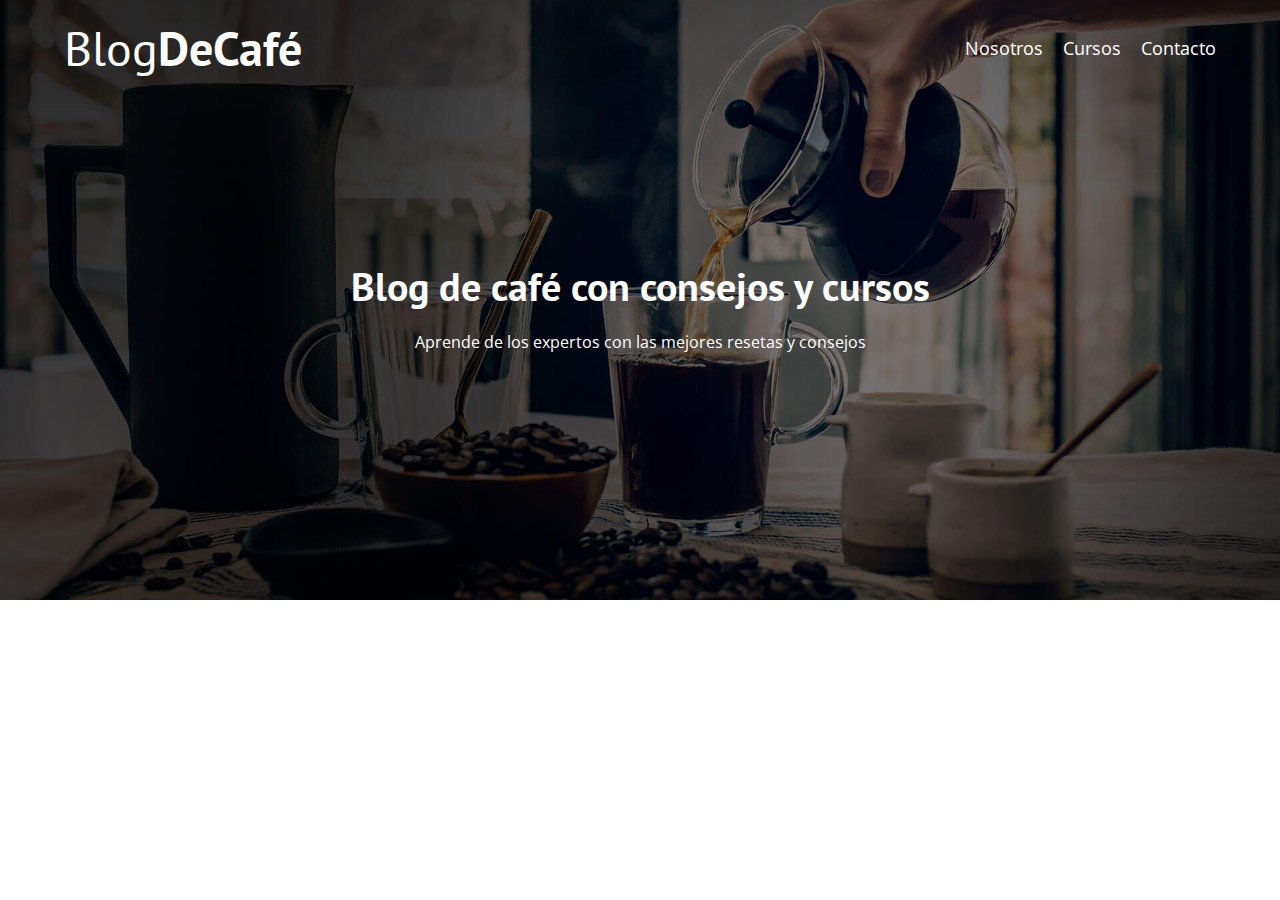
==== index.html @ f6f4132a "Agregado el header" ====
<!DOCTYPE html>
<html lang="es">
<head>
    <meta charset="UTF-8">
    <meta name="viewport" content="width=device-width, initial-scale=1.0">
    <link rel="stylesheet" href="css/normalize.css">
    <link rel="preconnect" href="https://fonts.googleapis.com">
    <link rel="preconnect" href="https://fonts.gstatic.com" crossorigin>
    <link href="https://fonts.googleapis.com/css2?family=Open+Sans&family=PT+Sans:wght@400;700&display=swap" rel="stylesheet">
    <link rel="stylesheet" href="css/style.css">
    <title>Blog de Cafe</title>
</head>
<body>
    
    <header class="header">

        <div class="contenedor">
            <div class="barra">
                <a class="logo" href="index.html">
                    <h1 class="logo__nombre no-margin centrar-texto">Blog<span class="logo__bold">DeCafé</span></h1>
                </a>

                <nav class="navegacion">
                    <a href="nosotros.html" class="navegacion__enlace">Nosotros</a>
                    <a href="cursos.html" class="navegacion__enlace">Cursos</a>
                    <a href="contacto.html" class="navegacion__enlace">Contacto</a>
                </nav>
            </div>
        </div>


        <div class="header__texto">
            <h2 class="no-margin">Blog de café con consejos y cursos</h2>
            <p class="no-margin">Aprende de los expertos con las mejores resetas y consejos</p>
        </div>
    </header>

</body>
</html>
---- css/style.css ----
:root {
    --fuenteHeading: 'PT Sans', sans-serif;
    --fuenteParrafo: 'Open Sans', sans-serif;

    --primario: #78403C;
    --blanco: #FFFFFF;
    --negro: #000000;
}


html {
    box-sizing: border-box;
    font-size: 62.5%;  /* 1 rem = 10px */
}
*, *:before, *:after {
    box-sizing: inherit;
}
body {
    font-family: var(--fuenteParrafo);
    font-size: 1.6rem;
    line-height: 2;
}


/** Globales **/

.contenedor {
    max-width: 120rem;
    width: 90%;
    margin: 0 auto;
}
a {
    text-decoration: none;
}
h1, h2, h3 {
    font-family: var(--fuenteHeading);
}
h1 {
    font-size: 4.8rem;
}
h2 {
    font-size: 4rem;
}
h3 {
    font-size: 3.2rem;
}
h4 {
    font-size: 2.8rem;
}
img {
    max-width: 100%;
}


/** Utilidades **/

.no-margin{
    margin: 0;
}
.no-padding{
    padding: 0;
}
.centrar-texto {
    text-align: center;
}


/** Header **/

.header {
    background-image: url(../img/banner.jpg);
    background-position: center center;
    background-repeat: no-repeat;
    background-size: cover;
    height: 60rem;
}
.header__texto {
    text-align: center;
    color: var(--blanco);
    margin-top: 5rem;
}

@media (min-width: 768px) {
    .header__texto {
        margin-top: 15rem;
    }
}

@media (min-width: 768px) {
    .barra {
        display: flex;
        justify-content: space-between;
        align-items: center;
    }
}

.logo {
    color: var(--blanco);
}
.logo__nombre {
    font-weight: 400;
}
.logo__bold {
    font-weight: bold;
}

@media (min-width: 768px) {
    .navegacion {
        display: flex;
        gap: 2rem;
    }
}
    

.navegacion__enlace {
    display: block;
    text-align: center;
    font-size: 1.8rem;
    color: var(--blanco);
}
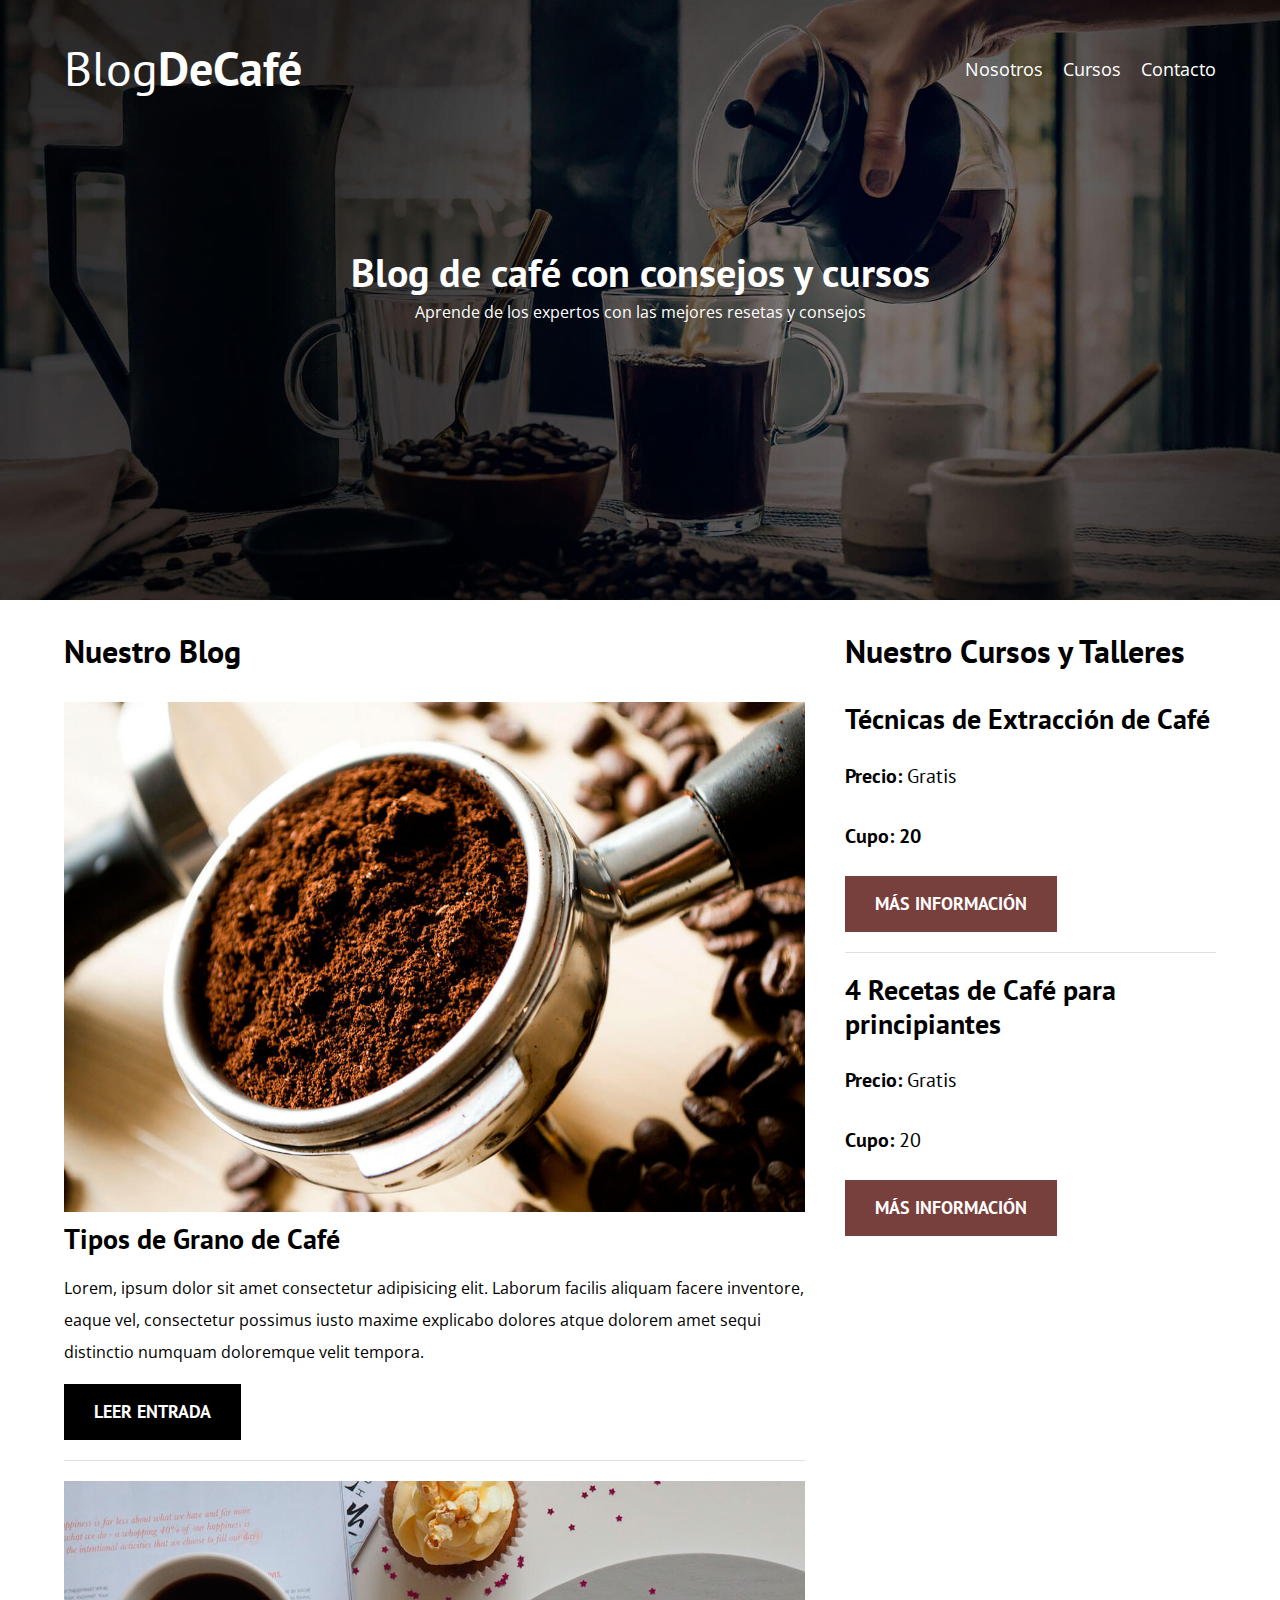
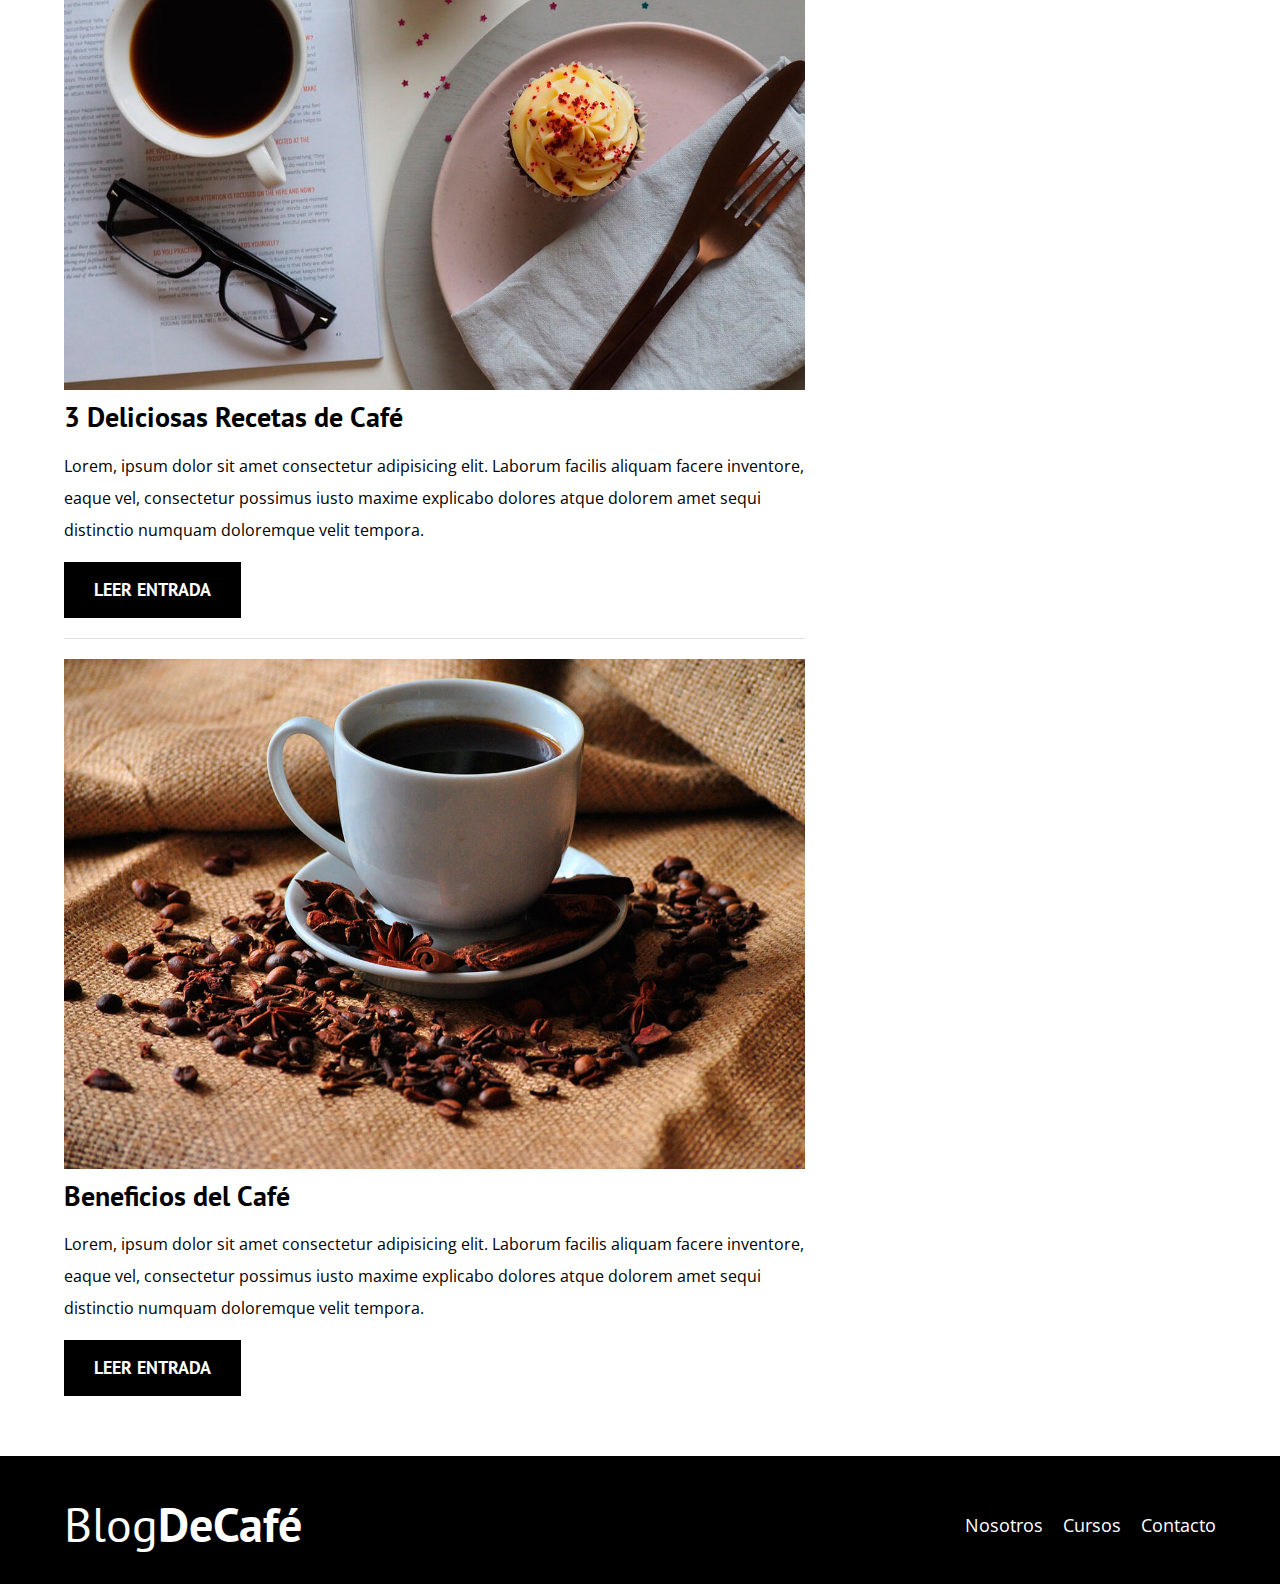
==== commit 2a5e355b: "Terminado pagina principal" ====
--- a/index.html
+++ b/index.html
@@ -13,7 +13,6 @@
 <body>
     
     <header class="header">
-
         <div class="contenedor">
             <div class="barra">
                 <a class="logo" href="index.html">
@@ -28,12 +27,96 @@
             </div>
         </div>
 
-
         <div class="header__texto">
             <h2 class="no-margin">Blog de café con consejos y cursos</h2>
             <p class="no-margin">Aprende de los expertos con las mejores resetas y consejos</p>
         </div>
     </header>
 
+    <div class="contenedor contenido-principal">
+        <main class="blog">
+            <h3>Nuestro Blog</h3>
+
+            <article class="entrada">
+                <div class="entrada__imagen">
+                    <img src="img/blog1.jpg" alt="imagen blog">
+                </div>
+                <div class="entrada__contenido">
+                    <h4 class="no-margin">Tipos de Grano de Café</h4>
+                    <p>Lorem, ipsum dolor sit amet consectetur adipisicing elit. Laborum facilis aliquam facere inventore, eaque vel, consectetur possimus iusto maxime explicabo dolores atque dolorem amet sequi distinctio numquam doloremque velit tempora.</p>
+                    <a href="entrada.html" class="boton boton--primario">Leer Entrada</a>
+                </div>
+            </article> <!-- entrada -->
+
+            <article class="entrada">
+                <div class="entrada__imagen">
+                    <img src="img/blog2.jpg" alt="imagen blog">
+                </div>
+                <div class="entrada__contenido">
+                    <h4 class="no-margin">3 Deliciosas Recetas de Café</h4>
+                    <p>Lorem, ipsum dolor sit amet consectetur adipisicing elit. Laborum facilis aliquam facere inventore, eaque vel, consectetur possimus iusto maxime explicabo dolores atque dolorem amet sequi distinctio numquam doloremque velit tempora.</p>
+                    <a href="entrada.html" class="boton boton--primario">Leer Entrada</a>
+                </div>
+            </article>   <!-- entrada -->
+
+            <article class="entrada">
+                <div class="entrada__imagen">
+                    <img src="img/blog3.jpg" alt="imagen blog">
+                </div>
+                <div class="entrada__contenido">
+                    <h4 class="no-margin">Beneficios del Café</h4>
+                    <p>Lorem, ipsum dolor sit amet consectetur adipisicing elit. Laborum facilis aliquam facere inventore, eaque vel, consectetur possimus iusto maxime explicabo dolores atque dolorem amet sequi distinctio numquam doloremque velit tempora.</p>
+                    <a href="entrada.html" class="boton boton--primario">Leer Entrada</a>
+                </div>
+            </article>   <!-- entrada -->
+        </main>
+
+        <aside class="sidebar">
+            <h3>Nuestro Cursos y Talleres</h3>
+            
+            <ul class="cursos no-padding">
+                <li class="widget-curso">
+                    <h4 class="no-margin">Técnicas de Extracción de Café</h4>
+                    <p class="widget-curso__label">Precio:
+                        <span class="wigtet-curso__info">Gratis</span>
+                    </p>
+                    <p class="widget-curso__label">Cupo:
+                        <span class="wigtet-curso__infor">20</span>
+                    </p>
+                    <a href="entrada.html" class="boton boton--secundario">Más Información</a>
+                </li>   <!-- widget-curso -->
+             
+                <li class="widget-curso">
+                    <h4 class="no-margin">4 Recetas de Café para principiantes</h4>
+                    <p class="widget-curso__label">Precio:
+                        <span class="wigtet-curso__info">Gratis</span>
+                    </p>
+                    <p class="widget-curso__label">Cupo:
+                        <span class="wigtet-curso__info">20</span>
+                    </p>
+                    <a href="entrada.html" class="boton boton--secundario">Más Información</a>
+                </li>   <!-- widget-curso -->
+            </ul>
+        </aside>
+    </div>
+
+    <footer class="footer">
+        <div class="contenedor">
+            <div class="barra">
+                <a class="logo" href="index.html">
+                    <h1 class="logo__nombre no-margin centrar-texto">Blog<span class="logo__bold">DeCafé</span></h1>
+                </a>
+
+                <nav class="navegacion">
+                    <a href="nosotros.html" class="navegacion__enlace">Nosotros</a>
+                    <a href="cursos.html" class="navegacion__enlace">Cursos</a>
+                    <a href="contacto.html" class="navegacion__enlace">Contacto</a>
+                </nav>
+            </div>
+        </div>
+       
+
+       
+    </footer>
 </body>
 </html>--- a/css/style.css
+++ b/css/style.css
@@ -1,10 +1,15 @@
 :root {
     --fuenteHeading: 'PT Sans', sans-serif;
     --fuenteParrafo: 'Open Sans', sans-serif;
-
+    
     --primario: #78403C;
+    --gris: #e1e1e1;
     --blanco: #FFFFFF;
     --negro: #000000;
+
+    --primario__hover: #683734;
+    --primario__active: #5a2f2d;
+    --gris__active: #e1e1e1d5;
 }
 
 
@@ -25,15 +30,15 @@
 /** Globales **/
 
 .contenedor {
-    max-width: 120rem;
-    width: 90%;
+    width: min(90%, 120rem);
     margin: 0 auto;
 }
 a {
     text-decoration: none;
 }
-h1, h2, h3 {
+h1, h2, h3, h4 {
     font-family: var(--fuenteHeading);
+    line-height: 1.2;
 }
 h1 {
     font-size: 4.8rem;
@@ -79,13 +84,14 @@
     color: var(--blanco);
     margin-top: 5rem;
 }
-
 @media (min-width: 768px) {
     .header__texto {
         margin-top: 15rem;
     }
 }
-
+.barra {
+    padding-top: 4rem;
+}
 @media (min-width: 768px) {
     .barra {
         display: flex;
@@ -93,7 +99,6 @@
         align-items: center;
     }
 }
-
 .logo {
     color: var(--blanco);
 }
@@ -103,19 +108,107 @@
 .logo__bold {
     font-weight: bold;
 }
-
 @media (min-width: 768px) {
     .navegacion {
         display: flex;
         gap: 2rem;
     }
 }
-    
-
 .navegacion__enlace {
     display: block;
     text-align: center;
     font-size: 1.8rem;
     color: var(--blanco);
 }
-
+.navegacion__enlace:hover {
+    font-weight: 700;
+}
+
+
+/**  Blog  **/
+
+@media (min-width: 768px) {
+    .contenido-principal {
+        display: grid;
+        grid-template-columns: 2fr 1fr;
+        column-gap: 4rem;
+    }
+}
+.entrada{
+    border-bottom: 1px solid var(--gris);
+    margin-bottom: 2rem;
+}
+.entrada:last-of-type{
+    border: none;
+    margin-bottom: 0;
+}
+.boton {
+    display: block;
+    font-family: var(--fuenteHeading);
+    color: var(--blanco);
+    text-align: center;
+    padding: 1rem 3rem;
+    font-size: 1.8rem;
+    text-transform: uppercase;
+    font-weight: bold;
+    margin-bottom: 2rem;
+}
+@media (min-width: 768px) {
+    .boton {
+        display: inline-block;
+    }
+}
+.boton--primario {
+    background-color: var(--negro);
+}
+.boton--primario:hover {
+    color: var(--gris);
+}
+.boton--primario:active {
+    color: var(--gris__active);
+}
+.boton--secundario {
+    background-color: var(--primario);
+}
+.boton--secundario:hover {
+    background-color: var(--primario__hover);
+}
+.boton--secundario:active {
+    background-color: var(--primario__active);
+}
+
+
+/** Sidebar **/
+
+.cursos {
+    list-style: none;
+}
+.widget-curso {
+    border-bottom: 1px solid var(--gris);
+    margin-bottom: 2rem;
+}
+.widget-curso:last-of-type  {
+    border: none;
+    margin-bottom: 0;
+}
+.widget-curso__label {
+    font-family: var(--fuenteHeading);
+    font-weight: 700;
+}
+.wigtet-curso__info {
+    font-weight: 400;
+}
+.widget-curso__label,
+.wigtet-curso__info {
+    font-size: 2rem;
+}
+
+
+/** Footer **/
+
+.footer {
+    background-color: var(--negro);
+    padding-bottom: 3rem;
+    margin-top: 4rem;
+
+}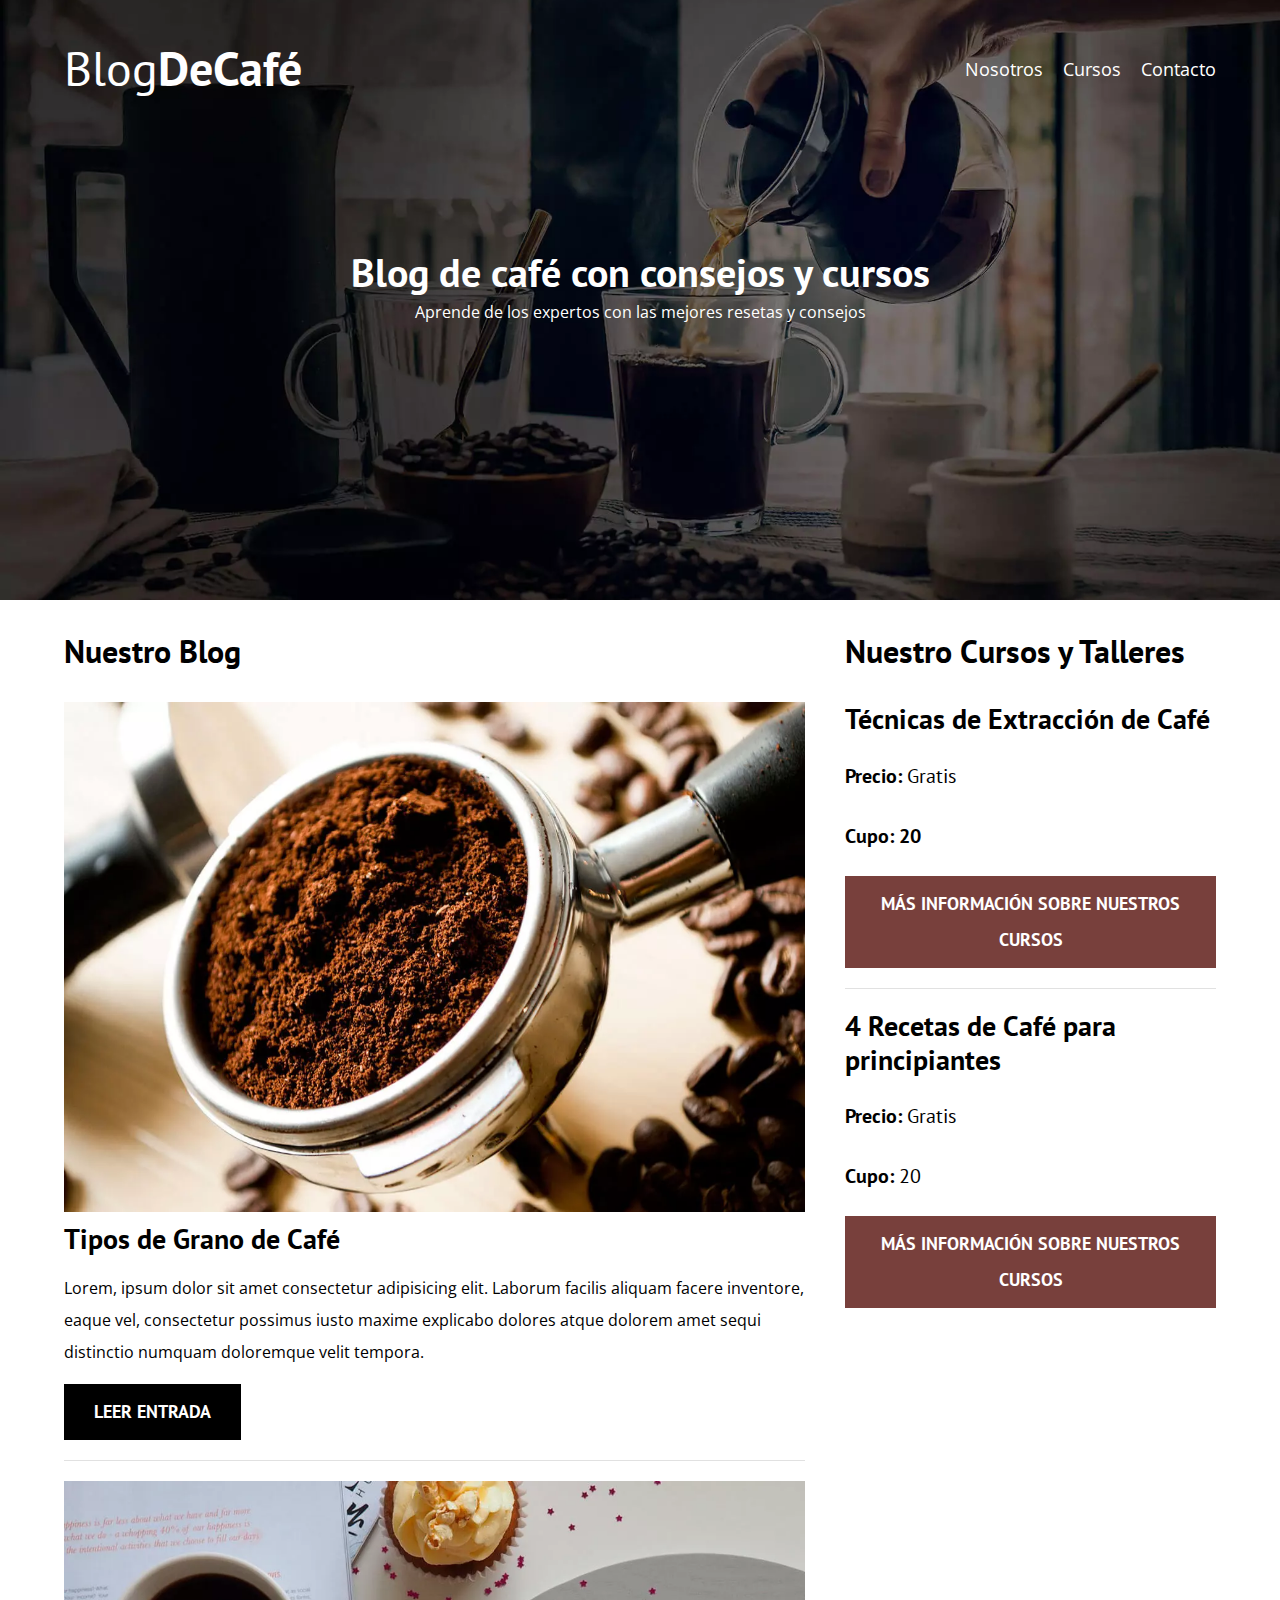
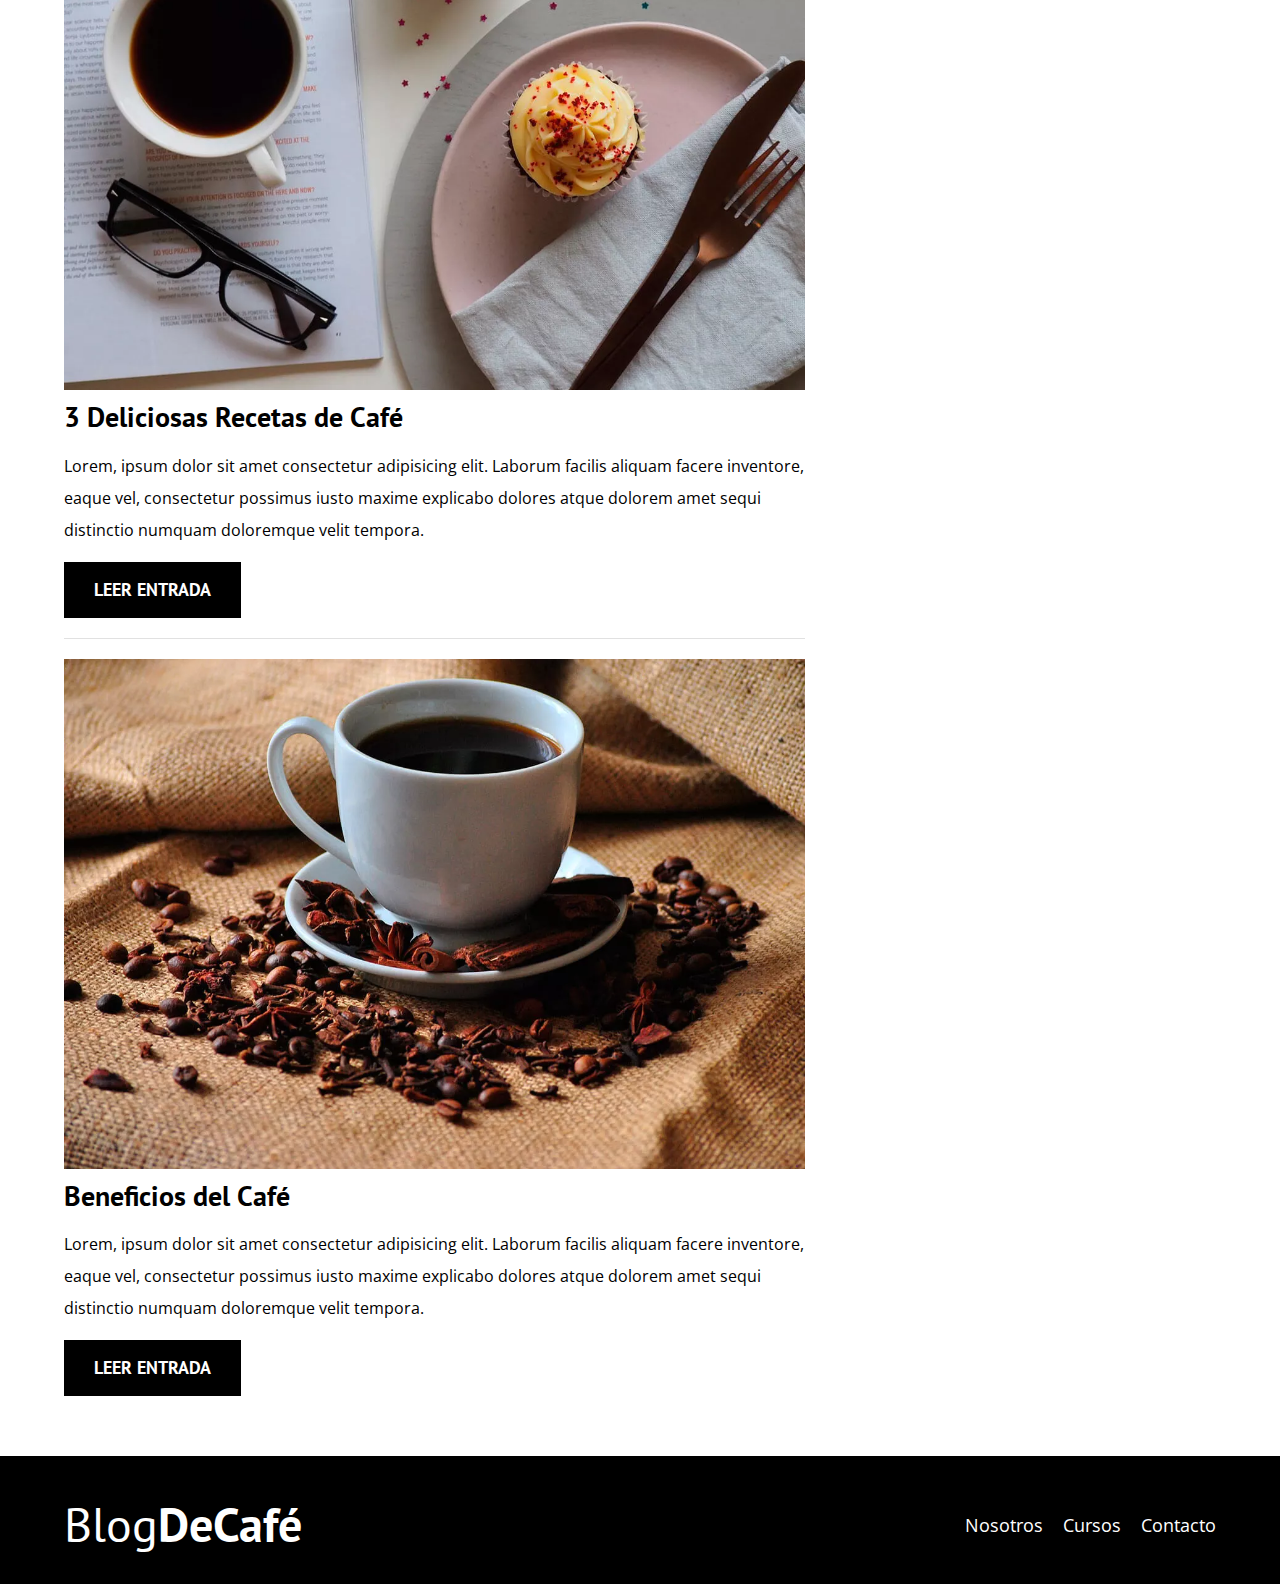
==== commit 7ab11098: "Proyecto terminado" ====
--- a/index.html
+++ b/index.html
@@ -3,12 +3,25 @@
 <head>
     <meta charset="UTF-8">
     <meta name="viewport" content="width=device-width, initial-scale=1.0">
-    <link rel="stylesheet" href="css/normalize.css">
     <link rel="preconnect" href="https://fonts.googleapis.com">
     <link rel="preconnect" href="https://fonts.gstatic.com" crossorigin>
+    <title>Blog de Cafe</title>
+    <meta name="description" content="Pagina web de blog de café"> 
+
+    <!-- Prefetch -->
+    <link rel="Prefetch" href="cursos.html" as="document"> 
+
+    <!-- Preload -->
+    <link rel="Preload" href="css/normalize.css" as="style">
+    <link rel="stylesheet" href="css/normalize.css">
+
+    <link rel="Preload" href="https://fonts.googleapis.com/css2?family=Open+Sans&family=PT+Sans:wght@400;700&display=swap" crossorigin="crossorigin" as="font">
     <link href="https://fonts.googleapis.com/css2?family=Open+Sans&family=PT+Sans:wght@400;700&display=swap" rel="stylesheet">
+
+    <link rel="Preload" href="css/style.css" as="style">
     <link rel="stylesheet" href="css/style.css">
-    <title>Blog de Cafe</title>
+
+
 </head>
 <body>
     
@@ -39,7 +52,10 @@
 
             <article class="entrada">
                 <div class="entrada__imagen">
-                    <img src="img/blog1.jpg" alt="imagen blog">
+                    <picture>
+                        <source srcset="img/blog1.webp" type="image/webp" loading="lazy">
+                        <img src="img/blog1.jpg" alt="imagen blog" loading="lazy" >
+                    </picture>
                 </div>
                 <div class="entrada__contenido">
                     <h4 class="no-margin">Tipos de Grano de Café</h4>
@@ -50,23 +66,29 @@
 
             <article class="entrada">
                 <div class="entrada__imagen">
-                    <img src="img/blog2.jpg" alt="imagen blog">
+                    <picture>
+                        <source srcset="img/blog2.webp" type="image/webp" loading="lazy">
+                        <img src="img/blog2.jpg" alt="imagen blog" loading="lazy" >
+                    </picture>
                 </div>
                 <div class="entrada__contenido">
                     <h4 class="no-margin">3 Deliciosas Recetas de Café</h4>
                     <p>Lorem, ipsum dolor sit amet consectetur adipisicing elit. Laborum facilis aliquam facere inventore, eaque vel, consectetur possimus iusto maxime explicabo dolores atque dolorem amet sequi distinctio numquam doloremque velit tempora.</p>
-                    <a href="entrada.html" class="boton boton--primario">Leer Entrada</a>
+                    <a href="entrada2.html" class="boton boton--primario">Leer Entrada</a>
                 </div>
             </article>   <!-- entrada -->
 
             <article class="entrada">
                 <div class="entrada__imagen">
-                    <img src="img/blog3.jpg" alt="imagen blog">
+                    <picture>
+                        <source srcset="img/blog3.webp" type="image/webp" loading="lazy">
+                        <img src="img/blog3.jpg" alt="imagen blog" loading="lazy" >
+                    </picture>
                 </div>
                 <div class="entrada__contenido">
                     <h4 class="no-margin">Beneficios del Café</h4>
                     <p>Lorem, ipsum dolor sit amet consectetur adipisicing elit. Laborum facilis aliquam facere inventore, eaque vel, consectetur possimus iusto maxime explicabo dolores atque dolorem amet sequi distinctio numquam doloremque velit tempora.</p>
-                    <a href="entrada.html" class="boton boton--primario">Leer Entrada</a>
+                    <a href="entrada3.html" class="boton boton--primario">Leer Entrada</a>
                 </div>
             </article>   <!-- entrada -->
         </main>
@@ -83,7 +105,7 @@
                     <p class="widget-curso__label">Cupo:
                         <span class="wigtet-curso__infor">20</span>
                     </p>
-                    <a href="entrada.html" class="boton boton--secundario">Más Información</a>
+                    <a href="cursos.html" class="boton boton--secundario">Más Información sobre nuestros cursos</a>
                 </li>   <!-- widget-curso -->
              
                 <li class="widget-curso">
@@ -94,7 +116,7 @@
                     <p class="widget-curso__label">Cupo:
                         <span class="wigtet-curso__info">20</span>
                     </p>
-                    <a href="entrada.html" class="boton boton--secundario">Más Información</a>
+                    <a href="cursos.html" class="boton boton--secundario">Más Información sobre nuestros cursos</a>
                 </li>   <!-- widget-curso -->
             </ul>
         </aside>
@@ -106,7 +128,6 @@
                 <a class="logo" href="index.html">
                     <h1 class="logo__nombre no-margin centrar-texto">Blog<span class="logo__bold">DeCafé</span></h1>
                 </a>
-
                 <nav class="navegacion">
                     <a href="nosotros.html" class="navegacion__enlace">Nosotros</a>
                     <a href="cursos.html" class="navegacion__enlace">Cursos</a>
@@ -114,9 +135,9 @@
                 </nav>
             </div>
         </div>
-       
+    </footer>
 
-       
-    </footer>
+    <script src="js/modernizr.js"></script>
+
 </body>
 </html>--- a/css/style.css
+++ b/css/style.css
@@ -68,12 +68,20 @@
 .centrar-texto {
     text-align: center;
 }
+.texto-justifado {
+    text-align: justify;
+}
 
 
 /** Header **/
+.webp .header{
+    background-image: url(../img/banner.webp);
+}
+.no-webp .header {
+    background-image: url(../img/banner.jpg);
+}
 
 .header {
-    background-image: url(../img/banner.jpg);
     background-position: center center;
     background-repeat: no-repeat;
     background-size: cover;
@@ -122,6 +130,9 @@
 }
 .navegacion__enlace:hover {
     font-weight: 700;
+}
+.navegacion__enlace--active {
+    font-weight: bold;
 }
 
 
@@ -152,11 +163,15 @@
     text-transform: uppercase;
     font-weight: bold;
     margin-bottom: 2rem;
+    border: none;
 }
 @media (min-width: 768px) {
     .boton {
         display: inline-block;
     }
+}
+.boton:hover {
+    cursor: pointer;
 }
 .boton--primario {
     background-color: var(--negro);
@@ -210,5 +225,79 @@
     background-color: var(--negro);
     padding-bottom: 3rem;
     margin-top: 4rem;
-
+}
+
+
+/** Sobre Nosotros **/
+
+@media (min-width: 768px) {
+    .sobre-nosotros {
+        display: grid;
+        grid-template-columns: repeat(2, 1fr);
+        column-gap: 2rem;
+    }
+}
+
+
+/** Cursos **/
+
+.curso {
+    padding: 3rem 0;
+    border-bottom: 1px solid var(--gris);
+}
+@media (min-width: 768px) {
+    .curso {
+        display: grid;
+        grid-template-columns: 1fr 2fr;
+        column-gap: 2rem;
+    }
+}
+.curso:last-of-type {
+    border: none;
+}
+.curso__label {
+    font-family: var(--fuenteHeading);
+    font-weight: 700;
+}
+.curso__info {
+    font-weight: 400;
+}
+.curso__label,
+.curso__info {
+    font-size: 2rem;
+}
+
+
+/** Contacto **/
+
+.contacto-bg {
+    background-image: url(../img/contacto.jpg);
+    background-repeat: no-repeat;
+    background-size: cover;
+    height: 40rem;
+}
+.formulario {
+    background-color: var(--blanco);
+    margin: -5rem auto 0 auto;
+    width: 95%;
+    padding: 5rem;
+}
+.campo {
+    display: flex;
+    margin-bottom: 2rem;
+    text-align: right;
+}
+.campo__label {
+    flex: 0 0 9rem;
+    padding-right: 2rem;
+}
+.campo__label:active {
+    font-weight: 700;
+}   
+.campo__field {
+    flex: 1;
+    border: 1px solid var(--gris);
+}
+.campo__field--textarea {
+    height: 20rem;
 }--- a/css/style.css
+++ b/css/style.css
@@ -68,12 +68,20 @@
 .centrar-texto {
     text-align: center;
 }
+.texto-justifado {
+    text-align: justify;
+}
 
 
 /** Header **/
+.webp .header{
+    background-image: url(../img/banner.webp);
+}
+.no-webp .header {
+    background-image: url(../img/banner.jpg);
+}
 
 .header {
-    background-image: url(../img/banner.jpg);
     background-position: center center;
     background-repeat: no-repeat;
     background-size: cover;
@@ -122,6 +130,9 @@
 }
 .navegacion__enlace:hover {
     font-weight: 700;
+}
+.navegacion__enlace--active {
+    font-weight: bold;
 }
 
 
@@ -152,11 +163,15 @@
     text-transform: uppercase;
     font-weight: bold;
     margin-bottom: 2rem;
+    border: none;
 }
 @media (min-width: 768px) {
     .boton {
         display: inline-block;
     }
+}
+.boton:hover {
+    cursor: pointer;
 }
 .boton--primario {
     background-color: var(--negro);
@@ -210,5 +225,79 @@
     background-color: var(--negro);
     padding-bottom: 3rem;
     margin-top: 4rem;
-
+}
+
+
+/** Sobre Nosotros **/
+
+@media (min-width: 768px) {
+    .sobre-nosotros {
+        display: grid;
+        grid-template-columns: repeat(2, 1fr);
+        column-gap: 2rem;
+    }
+}
+
+
+/** Cursos **/
+
+.curso {
+    padding: 3rem 0;
+    border-bottom: 1px solid var(--gris);
+}
+@media (min-width: 768px) {
+    .curso {
+        display: grid;
+        grid-template-columns: 1fr 2fr;
+        column-gap: 2rem;
+    }
+}
+.curso:last-of-type {
+    border: none;
+}
+.curso__label {
+    font-family: var(--fuenteHeading);
+    font-weight: 700;
+}
+.curso__info {
+    font-weight: 400;
+}
+.curso__label,
+.curso__info {
+    font-size: 2rem;
+}
+
+
+/** Contacto **/
+
+.contacto-bg {
+    background-image: url(../img/contacto.jpg);
+    background-repeat: no-repeat;
+    background-size: cover;
+    height: 40rem;
+}
+.formulario {
+    background-color: var(--blanco);
+    margin: -5rem auto 0 auto;
+    width: 95%;
+    padding: 5rem;
+}
+.campo {
+    display: flex;
+    margin-bottom: 2rem;
+    text-align: right;
+}
+.campo__label {
+    flex: 0 0 9rem;
+    padding-right: 2rem;
+}
+.campo__label:active {
+    font-weight: 700;
+}   
+.campo__field {
+    flex: 1;
+    border: 1px solid var(--gris);
+}
+.campo__field--textarea {
+    height: 20rem;
 }